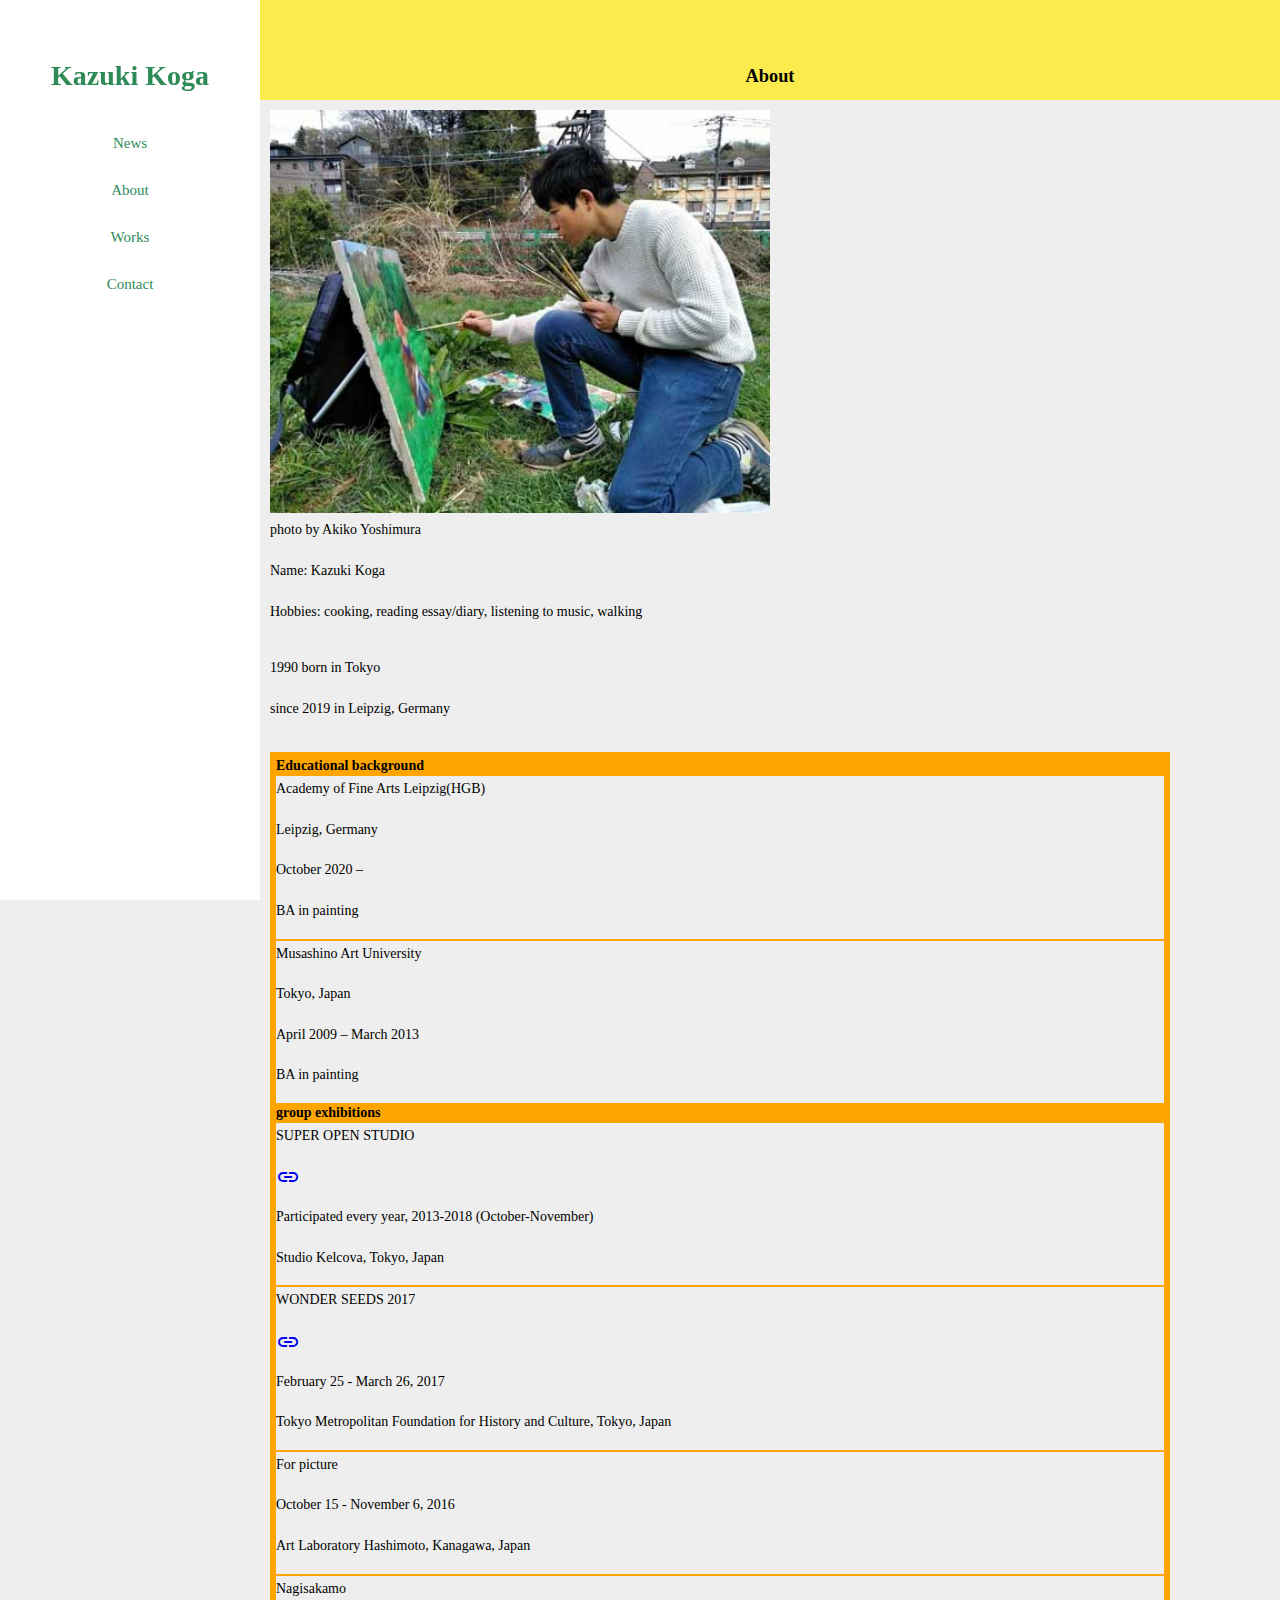
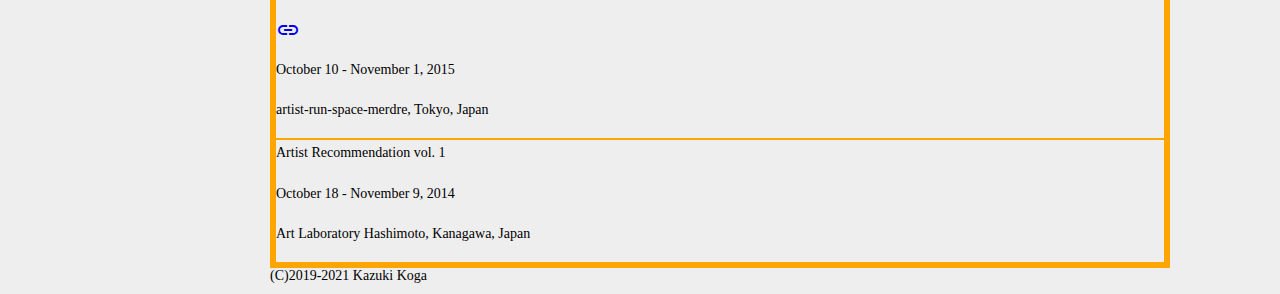
==== about/index.html @ ec28c63b "no message" ====
<!doctype html>
<html lang="ja">
<head>
 <meta charset="utf-8">
 <meta name="keyword" content="Kazuki,Koga,Kazuki Koga,古賀, 一樹,古賀一樹,絵画,油絵,画家,作家,美術,malen,Maler,Kunst,Leipzig,paint,painting,painter">
 <meta name="description" content="This is Kazuki Koga's website. 古賀一樹のホームページです。">
 <meta http-equiv="X-UA-Compatible" content="IE=edge">
 <meta name="viewport" content="width=device-width, initial-scale=1.0, minimum-scale=1.0, maximum-scale=1.0">
 <title>Kazuki Koga's Website - About</title>
 <link href="../css.css" rel="stylesheet" type="text/css">
 <link href="../m-icons.css" rel="stylesheet" type="text/css">
 <link href="../scrollbar.css" rel="stylesheet" type="text/css">
 <link href="https://fonts.googleapis.com/icon?family=Material+Icons" rel="stylesheet">
</head>


<body>

<header id="global-head">
    <h1><a href="../index.html">Kazuki Koga</a></h1>
</header>

<div id="nav-toggle">
    <div>
        <span></span>
        <span></span>
        <span></span>
    </div>
</div>

<aside id="sidebar">
    <nav id="global-nav">
        <ul>
            <li><a href="../index.html">News</a></li>
            <li><a href="#">About</a></li>
            <li><a href="../works/index.html">Works</a></li>
            <li><a href="../contact/index.html">Contact</a></li>
        </ul>
    </nav>
</aside>

<main id="main">
	<div id="main-in">
		<div id="main-visual">
      <h3>About</h3>
		</div>

		  <section class="inner">
        <img src="about.jpg" width="50%" border="0">
        <p>photo by Akiko Yoshimura</p>
        <p>Name: Kazuki Koga</p>
        <p>Hobbies: cooking, reading essay/diary, listening to music, walking</p>
      	<br>
        <p>1990 born in Tokyo</p>
        <p>since 2019 in Leipzig, Germany</p>

        <table border="5" width="90%" cellspacing="0" bordercolor="orange">

         <tr>
          <th align="left" bgcolor="orange">
           Educational background
          </th>
         </tr>
         <tr>
          <td align="left">
           <p>Academy of Fine Arts Leipzig(HGB)</p>
           <p>Leipzig, Germany</p>
           <p>October 2020 – </p>
           <p>BA in painting</p>
         </td>
        </tr> 

         <tr>
          <td align="left">
           <p>Musashino Art University</p>
           <p>Tokyo, Japan</p>
           <p>April 2009 – March 2013</p>
           <p>BA in painting</p>
         </td>
        </tr> 

        <tr>
         <th align="left" bgcolor="orange">
          group exhibitions
         </th>
        </tr>

      	<tr>
         <td align="left">
          <p>SUPER OPEN STUDIO</p>
          <p><a href="http://www.superopenstudio.net/index_en.html" target="sama"><i class="material-icons">link</i></a></p>
          <p>Participated every year, 2013-2018 (October-November)</p>
          <p>Studio Kelcova, Tokyo, Japan</p>
      	</td>
       </tr>

        <tr>
         <td align="left">
          <p>WONDER SEEDS 2017</p>
          <p><a href="https://www.tokyoartsandspace.jp/en/archive/exhibition/2017/20170225-5860.html" target="sama"><i class="material-icons">link</i></a></p>
          <p>February 25 - March 26, 2017</p>
          <p>Tokyo Metropolitan Foundation for History and Culture, Tokyo, Japan</p>
          </td>
         </tr>

         <tr>
          <td align="left">
           <p>For picture</p>
           <p>October 15 - November 6, 2016</p>
           <p>Art Laboratory Hashimoto, Kanagawa, Japan</p>
          </td>
         </tr>

         <tr>
          <td align="left">
           <p>Nagisakamo</p>
           <p><a href="http://uma-merdre.com/event/nagisa/" target="sama"><i class="material-icons">link</i></a></p>
           <p>October 10 - November 1, 2015</p>
           <p>artist-run-space-merdre, Tokyo, Japan</p>
          </td>
         </tr>

         <tr>
          <td align="left">
           <p>Artist Recommendation vol. 1</p>
           <p>October 18 - November 9, 2014</p>
           <p>Art Laboratory Hashimoto, Kanagawa, Japan</p>
          </td>
         </tr>

        </table>
        <div id="copyright">(C)2019-2021 Kazuki Koga</div>
      </section>
    </div><!-- /#main-in -->
</main>

<div id="overlay"></div>

<script src="../jquery-1.12.4.min.js"></script>
<!-- menu -->
<script type="text/javascript">
(function($) {
    $(function () {
        $('.sub-menu').on({
            'mouseenter': function () {
                $(this).addClass('is-active');
            },
            'mouseleave': function () {
                $(this).removeClass('is-active');
            }
        });
        $('#nav-toggle,#overlay').on('click', function() {
            $('body').toggleClass('open');
        });
    });
})(jQuery);
</script>



</body>
</html>
---- css.css ----
* {
	margin: 0;
	padding: 0;
}
*, *:before, *:after {
	-webkit-box-sizing: border-box;
	-moz-box-sizing: border-box;
	-ms-box-sizing: border-box;
	box-sizing: border-box;
}

html,body {
	height: 100%;
}
body {
	font-size: 14px;
	background: #eee;
	-webkit-text-size-adjust: 100%;
}
h1 a:link, a:visited, a:hover, a:active {
  color: #2e8b57;
	text-decoration: none;
}

#main {
	background: #eee;
}
#main-in {
	padding-left: 260px;
}
#main p {
	margin-bottom: 1em;
	line-height: 1.9;
}
#main .inner {
	padding: 10px;
}

/*main-visual*/
#main-visual {
	background: #fdeb4d;


	height: 100px;
	display: flex;

	-webkit-box-pack: center;
	-ms-flex-pack: center;
	-webkit-justify-content: center;
	justify-content: center;
	-webkit-box-align: center;
	-ms-flex-align: center;
	-webkit-align-items: center;
	align-items: flex-end;
}
#main-visual h2 {
	font-size: 180%;
	color: #fff;
}
h3 {
	font-size: 131%;
	margin-bottom: .7em;
}

#copy{
	content: "(c)2019-2021 Kazuki Koga";
}

/* ここから */
#global-head {
	position: fixed;
	color: #2e8b57;
	width: 260px;
	text-align: center;
	padding-top: 60px;
	z-index: 100;
}

#sidebar {
	font-size: 15px;
	padding-top: 120px;
	width: 260px;
	height: 100%;
	position: fixed;
	color: #2e8b57;
	background: #fff;
	text-align: center;
}

#global-nav ul {
	list-style: none;
	margin-left: 0;
}
#global-nav > ul > li {
	position: relative;
}

#global-nav a {
	color: #2e8b57;
	text-decoration: none;
	display: block;
	padding: 15px 0;
	-moz-transition: background-color .3s linear;
	-webkit-transition: background-color .3s linear;
	transition: background-color .3s linear;
}

#global-nav a:hover {
	color: #fff;
	background: #2e8b57;
}

/* nav-toggle */
#nav-toggle {
	display: none;
	position: fixed;
	top: 15px;
	right: 15px;
	height: 32px;
}
#nav-toggle > div {
	position: relative;
	width: 32px;
}
#nav-toggle span {
	width: 100%;
	height: 2px;
	left: 0;
	display: block;
	background: #2e8b57;
	position: absolute;
	-webkit-transition: .35s ease-in-out;
	-moz-transition: .35s ease-in-out;
	transition: .35s ease-in-out;
}

#nav-toggle span:nth-child(1) {
	top: 0;
}
#nav-toggle span:nth-child(2) {
	top: 11px;
}
#nav-toggle span:nth-child(3) {
	top: 22px;
}


#overlay {
	display: none;
	position: fixed;
	background: rgba(0,0,0,.6);
	width: 100%;
	height: 100%;
	top: 0;
	left: 0;
	right: 0;
	bottom: 0;
}



@media screen and (max-width: 900px) {
	#main-in {
		padding-left: 0;
	}

	#global-head {
		width: 100%;
		padding: 10px;
		background: rgba(255,255,255,.8);
		display: -webkit-flex;
		display: flex;
	}

	#sidebar {
		/*display: none;*/
		position: fixed;
		right: -300px;
		top: 0;
		height: 100%;
		width: 300px;
		color: #333;
		background: #fff;
		-webkit-transition: .35s ease-in-out;
		transition: .35s ease-in-out;
	}

	#nav-toggle {
		display: block;
	}

	/* nav open */
	.open {
		overflow: hidden;
	}
	.open #overlay {
		display: block;
	}
	.open #sidebar  {
		-webkit-transform: translate3d(-300px,0,0);
		transform: translate3d(-300px,0,0);
	}

	/* #nav-toggle close */
	.open #nav-toggle span:nth-child(1) {
		top: 11px;
		-webkit-transform: rotate(45deg);
		-moz-transform: rotate(45deg);
		transform: rotate(45deg);
	}
	.open #nav-toggle span:nth-child(2) {
		width: 0;
		left: 50%;
	}
	.open #nav-toggle span:nth-child(3) {
		top: 11px;
		-webkit-transform: rotate(-45deg);
		-moz-transform: rotate(-45deg);
		transform: rotate(-45deg);
	}

	/* z-index */
	#overlay {
		z-index: 200;
	}
	#sidebar {
		z-index: 300;
	}
	#nav-toggle {
		z-index: 400;
	}


}

@media screen and (max-width: 400px) {
	#sidebar {
		right: -200px;
		width: 200px;
		padding-top: 60px;
	}
	.open #sidebar  {
		-webkit-transform: translate3d(-200px,0,0);
		transform: translate3d(-200px,0,0);
	}
}
---- m-icons.css ----
.material-icons {
  font-family: 'Material Icons';
  font-weight: normal;
  font-style: normal;
  font-size: 32px;
  line-height: 1;
  letter-spacing: normal;
  text-transform: none;
  white-space: nowrap;
  word-wrap: normal;
  direction: ltr;
  -moz-font-feature-settings: 'liga';
  -moz-osx-font-smoothing: grayscale;

  display: inline-flex;
  vertical-align: middle;
}
---- scrollbar.css ----
/*スクロールバー全体*/
::-webkit-scrollbar {
    width: 10px;
}

/*スクロールバーの軌道*/
::-webkit-scrollbar-track {
  border-radius: 10px;
  box-shadow: inset 0 0 6px rgba(0, 0, 0, .1);
}

/*スクロールバーの動く部分*/
::-webkit-scrollbar-thumb {
  background-color: rgba(0, 0, 50, .5);
  border-radius: 10px;
  box-shadow:0 0 0 1px rgba(255, 255, 255, .3);
}
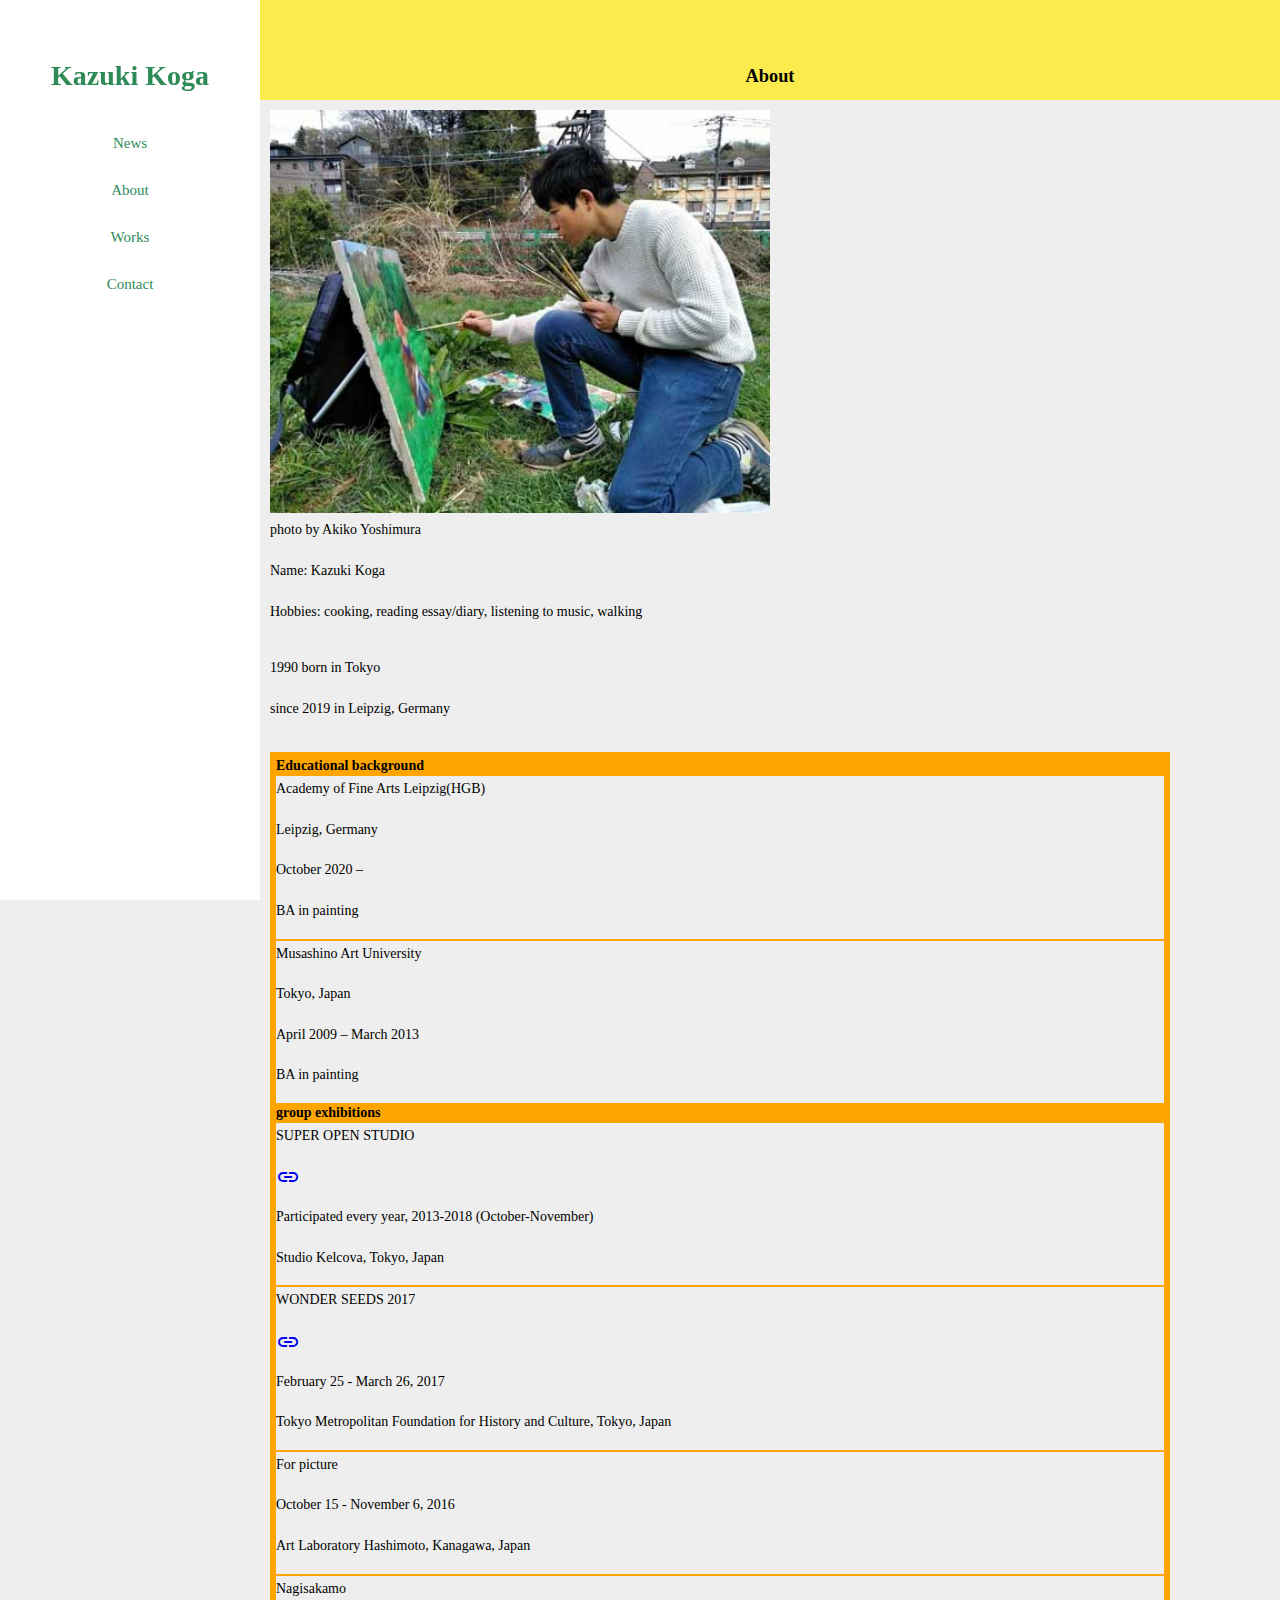
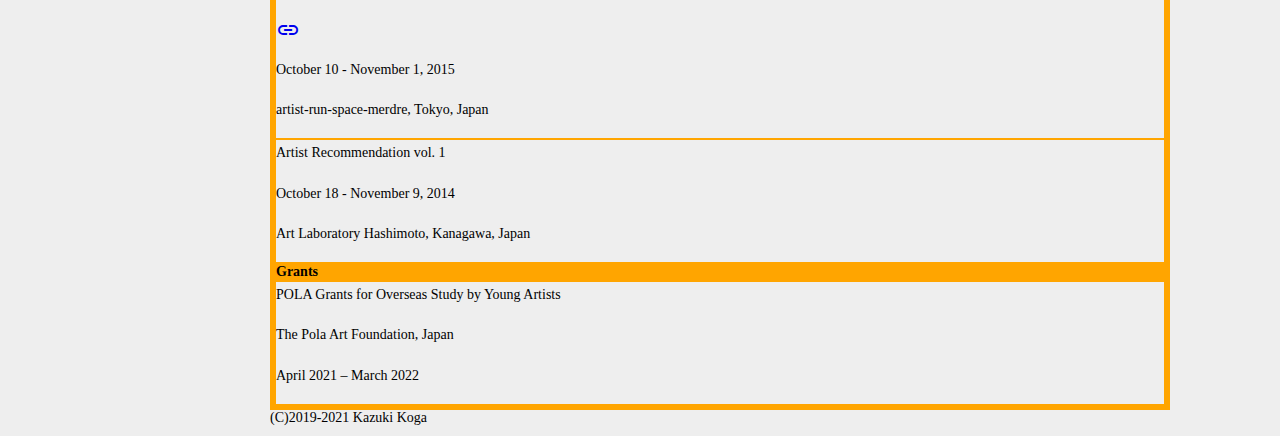
==== commit 297965c2: "13.3. Erneuerung der Nachricht" ====
--- a/about/index.html
+++ b/about/index.html
@@ -128,6 +128,19 @@
           </td>
          </tr>
 
+         <tr>
+          <th align="left" bgcolor="orange">
+           Grants
+          </th>
+         </tr>
+         <tr>
+          <td align="left">
+           <p>POLA Grants for Overseas Study by Young Artists</p>
+           <p>The Pola Art Foundation, Japan</p>
+           <p>April 2021 – March 2022</p>
+         </td>
+        </tr> 
+
         </table>
         <div id="copyright">(C)2019-2021 Kazuki Koga</div>
       </section>
--- a/css.css
+++ b/css.css
@@ -1,3 +1,4 @@
+
 * {
 	margin: 0;
 	padding: 0;
